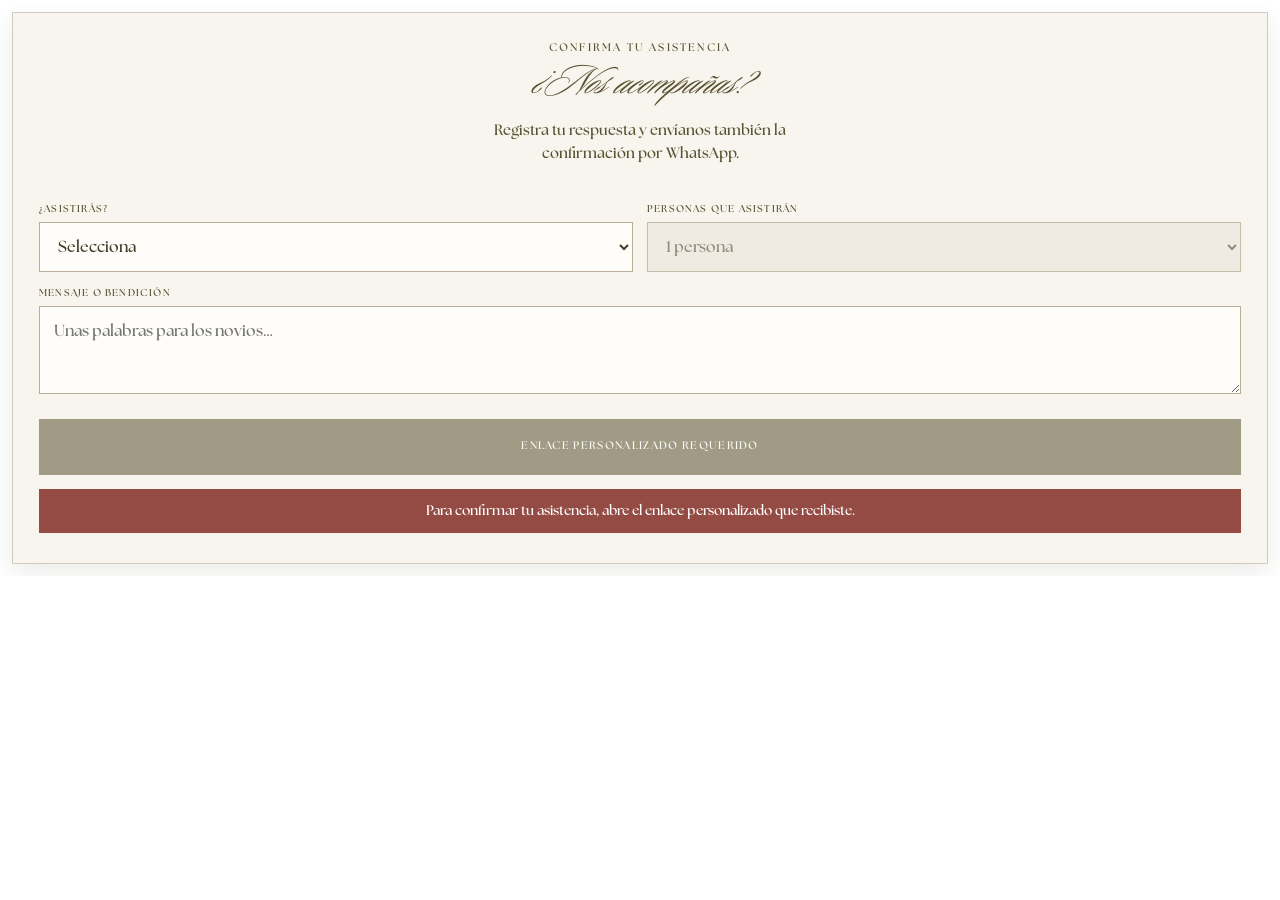
==== _website-element-widget.html @ 40837693 "Remove duplicate guest name from RSVP form" ====
<!doctype html>
<html lang="es">
<head>
  <meta charset="utf-8">
  <meta name="viewport" content="width=device-width,initial-scale=1">
  <title>Confirmación RSVP</title>
  <link rel="stylesheet" href="assets/demo3/css/demo3-enhancements.css?v=20260929">
  <style>
    :root{--ink:#5b5232;--paper:#f4f0e8;--line:#b9ad98;--ok:#667455;--error:#934b43}
    *{box-sizing:border-box}
    html,body{overflow:hidden}
    body{margin:0;padding:12px;color:var(--ink);background:transparent;font-family:"Demo3 Text",Georgia,serif}
    .card{padding:28px 26px 30px;background:rgba(248,245,238,.98);border:1px solid rgba(91,82,50,.25);box-shadow:0 9px 24px rgba(50,43,29,.09)}
    .eyebrow{text-align:center;font-size:11px;font-weight:700;letter-spacing:.2em;text-transform:uppercase}
    .title{margin:8px 0 12px;text-align:center;font:italic 400 43px/1.05 "Demo3 Serif",Georgia,serif}
    .subtitle{margin:0 auto 22px;max-width:38ch;text-align:center;font-size:15px;line-height:1.55}
    .summary{margin:0 0 18px;padding:14px 16px;text-align:center;background:#eae5da;border:1px solid rgba(91,82,50,.14);font-size:14px;line-height:1.5}
    .summary strong{display:block;font-size:18px}
    .field{margin-top:15px}
    .row{display:grid;grid-template-columns:1fr 1fr;gap:14px}
    label{display:block;margin-bottom:7px;font-size:10px;font-weight:700;letter-spacing:.12em;text-transform:uppercase}
    input,select,textarea{width:100%;min-height:50px;padding:14px;color:#433c28;background:#fffdf9;border:1px solid var(--line);border-radius:0;font:16px/1.35 "Demo3 Text",Georgia,serif}
    input[readonly]{color:#5b5232;background:#eee9df}
    input:disabled,select:disabled{color:#766f5c;background:#eee9df;opacity:.78;cursor:not-allowed}
    textarea{min-height:88px;resize:vertical}
    .attendees{display:grid;grid-template-columns:1fr 1fr;gap:12px}
    .attendees .field{margin-top:12px}
    .submit{width:100%;min-height:56px;margin-top:20px;padding:15px 18px;color:#fff;background:var(--ink);border:1px solid var(--ink);font:700 11px/1.3 "Demo3 Text",Arial,sans-serif;letter-spacing:.12em;text-transform:uppercase;cursor:pointer}
    .submit:disabled{opacity:.55;cursor:wait}
    .alert{display:none;margin-top:14px;padding:12px;text-align:center;font-size:14px;line-height:1.45}
    .alert.success{display:block;color:#fff;background:var(--ok)}
    .alert.error{display:block;color:#fff;background:var(--error)}
    .saved{margin-top:11px;text-align:center;font-size:13px;font-style:italic}
    .hidden{display:none!important}
    @media(max-width:430px){body{padding:8px}.card{padding:23px 18px 26px}.row,.attendees{grid-template-columns:1fr}.title{font-size:38px}}
  </style>
</head>
<body>
  <main class="card">
    <div class="eyebrow">Confirma tu asistencia</div>
    <h1 class="title">¿Nos acompañas?</h1>
    <p class="subtitle">Registra tu respuesta y envíanos también la confirmación por WhatsApp.</p>
    <div class="summary hidden" id="inviteSummary"><span>Invitación para</span><strong id="summaryName"></strong><span id="summarySeats"></span></div>
    <form id="rsvpForm" novalidate>
      <div class="row">
        <div class="field"><label for="attendance">¿Asistirás?</label><select id="attendance" required><option value="" selected disabled>Selecciona</option><option value="si">Sí, asistiré</option><option value="no">No podré asistir</option></select></div>
        <div class="field" id="peopleWrap"><label for="people">Personas que asistirán</label><select id="people" disabled><option value="1">1 persona</option></select></div>
      </div>
      <div class="attendees" id="attendeeFields"></div>
      <div class="field"><label for="message">Mensaje o bendición</label><textarea id="message" maxlength="500" placeholder="Unas palabras para los novios…"></textarea></div>
      <button class="submit" id="submitButton" type="submit">Guardar y confirmar por WhatsApp</button>
      <div class="alert" id="alertBox" role="status"></div><div class="saved hidden" id="savedNote">Puedes actualizar tu respuesta hasta la fecha límite.</div>
    </form>
  </main>
  <script>
    const form=document.getElementById('rsvpForm'),attendance=document.getElementById('attendance'),people=document.getElementById('people'),fields=document.getElementById('attendeeFields'),messageInput=document.getElementById('message'),submitButton=document.getElementById('submitButton'),alertBox=document.getElementById('alertBox'),card=document.querySelector('.card');let invitation=null,resizeFrame=0;
    function reportHeight(){cancelAnimationFrame(resizeFrame);resizeFrame=requestAnimationFrame(()=>{const height=Math.ceil(card.getBoundingClientRect().height+24);window.parent.postMessage({type:'demo3:rsvp-height',height},location.origin)})}
    function alertMessage(text,error=false){alertBox.textContent=text;alertBox.className='alert '+(error?'error':'success')}
    function parentToken(){const ownToken=new URLSearchParams(location.search).get('invite');if(ownToken)return ownToken;try{return new URLSearchParams(window.parent.location.search).get('invite')||window.parent.demo2InviteToken||''}catch(_){return ''}}
    function setPeopleOptions(max,selected){people.innerHTML='';for(let count=1;count<=max;count++){const option=document.createElement('option');option.value=String(count);option.textContent=count+(count===1?' persona':' personas');people.appendChild(option)}people.value=String(Math.min(Math.max(Number(selected)||1,1),max))}
    function renderAttendees(existing=[]){fields.innerHTML='';const enabled=attendance.value==='si',count=Number(people.value)||1;fields.classList.toggle('hidden',!enabled||count<2);for(let index=1;index<count;index++){const group=document.createElement('div');group.className='field';const label=document.createElement('label');label.htmlFor='attendee-'+index;label.textContent=`Nombre del acompañante ${index}`;const input=document.createElement('input');input.id='attendee-'+index;input.className='attendee-name';input.maxLength=120;input.required=enabled;input.disabled=!enabled;input.placeholder='Nombre y apellido';input.value=existing[index-1]||'';group.append(label,input);fields.appendChild(group)}}
    function applyInvitation(value){invitation=value;if(!value)return;document.getElementById('summaryName').textContent=value.names||value.nombre||'';document.getElementById('summarySeats').textContent=`Hemos reservado ${value.seats} ${Number(value.seats)===1?'cupo':'cupos'} para esta invitación.`;document.getElementById('inviteSummary').classList.remove('hidden');window.parent.postMessage({type:'demo3:invitation-loaded',exp:value.exp},location.origin);setPeopleOptions(Number(value.seats)||1,Number(value.seats)||1);const r=value.rsvp;if(r){attendance.value=r.attendance?'si':'no';setPeopleOptions(Number(value.seats)||1,r.attendeeCount||1);messageInput.value=r.message||'';renderAttendees((r.attendeeNames||[]).slice(1));document.getElementById('savedNote').classList.remove('hidden')}else renderAttendees([]);toggleAttendance();if(value.expired||value.active===false){form.querySelectorAll('input,select,textarea').forEach(control=>control.disabled=true);submitButton.disabled=true;submitButton.textContent=value.expired?'Plazo de confirmación finalizado':'Invitación desactivada';alertMessage(value.expired?'El plazo para confirmar asistencia finalizó. Puedes seguir consultando los detalles de la invitación.':'Esta invitación fue desactivada.',true)}else{submitButton.disabled=false;submitButton.textContent='Guardar y confirmar por WhatsApp'}}
    function toggleAttendance(){const yes=attendance.value==='si';people.disabled=!yes;renderAttendees(Array.from(document.querySelectorAll('.attendee-name')).map(input=>input.value))}
    async function waitForInvitation(){submitButton.disabled=true;submitButton.textContent='Cargando invitación…';const token=parentToken();if(!token){alertMessage('Para confirmar tu asistencia, abre el enlace personalizado que recibiste.',true);submitButton.textContent='Enlace personalizado requerido';return}try{const response=await fetch('/api/invitation?token='+encodeURIComponent(token),{headers:{Accept:'application/json'},cache:'no-store'});const data=await response.json();if(!response.ok)throw new Error(data.error||'No pudimos abrir esta invitación.');applyInvitation(data.invitation)}catch(error){alertMessage(error.message,true);submitButton.disabled=true;submitButton.textContent='No se pudo cargar la invitación'}}
    attendance.addEventListener('change',toggleAttendance);people.addEventListener('change',()=>renderAttendees(Array.from(document.querySelectorAll('.attendee-name')).map(input=>input.value)));
    form.addEventListener('submit',async event=>{event.preventDefault();const attending=attendance.value==='si',invitedName=(invitation&&(invitation.names||invitation.nombre)||'').trim(),companions=Array.from(document.querySelectorAll('.attendee-name')).map(input=>input.value.trim()),names=attending?[invitedName,...companions]:[];if(!invitedName)return alertMessage('No pudimos cargar el nombre de esta invitación.',true);if(!attendance.value)return alertMessage('Selecciona si asistirás.',true);if(attending&&names.some(name=>!name))return alertMessage('Completa el nombre de todas las personas que asistirán.',true);const token=parentToken();submitButton.disabled=true;submitButton.textContent='Guardando confirmación…';try{if(!token){throw new Error('Este es un enlace anterior. Solicita el nuevo enlace personalizado para registrar la confirmación en el panel.')}const response=await fetch('/api/invitation',{method:'POST',headers:{'Content-Type':'application/json'},body:JSON.stringify({token,attendance:attending,attendeeCount:attending?Number(people.value):0,attendeeNames:names,message:messageInput.value.trim()})});const data=await response.json().catch(()=>({}));if(!response.ok)throw new Error(data.error||'No pudimos guardar la confirmación.');alertMessage(data.whatsappUrl?'Confirmación guardada. Abriendo WhatsApp…':'Confirmación guardada. Falta configurar el número de WhatsApp.',!data.whatsappUrl);document.getElementById('savedNote').classList.remove('hidden');if(data.whatsappUrl)setTimeout(()=>{if(window.top&&window.top!==window.self)window.top.location.href=data.whatsappUrl;else window.location.href=data.whatsappUrl},650)}catch(error){alertMessage(error.message,true)}finally{submitButton.disabled=false;submitButton.textContent='Guardar y confirmar por WhatsApp'}});
    if(card&&window.ResizeObserver)new ResizeObserver(reportHeight).observe(card);
    window.addEventListener('load',reportHeight);reportHeight();waitForInvitation();
  </script>
</body>
</html>
---- assets/demo3/css/demo3-enhancements.css ----
@font-face {
  font-family: "Demo3 Serif";
  src: url("../fonts/003e82bf2f68067801da6a72d24cdf78.woff") format("woff");
  font-weight: 400;
  font-style: normal;
  font-display: swap;
}

@font-face {
  font-family: "Demo3 Text";
  src: url("../fonts/238919b47920553d7b287ec007d67e76.woff") format("woff");
  font-weight: 400;
  font-style: normal;
  font-display: swap;
}

@font-face {
  font-family: "Demo2 Calendar Script";
  src: url("../fonts/003e82bf2f68067801da6a72d24cdf78.woff") format("woff");
  font-weight: 400;
  font-style: normal;
  font-display: swap;
}

@font-face {
  font-family: "Demo2 Calendar Numbers";
  src: url("../fonts/8f112401d11bdde7dcb6ccc50d0cf469.woff") format("woff");
  font-weight: 600;
  font-style: normal;
  font-display: swap;
}

@font-face {
  font-family: "Demo2 Calendar Text";
  src: url("../fonts/cfcbcaabc41291782c1541b9c6e97ce8.woff") format("woff");
  font-weight: 700;
  font-style: italic;
  font-display: swap;
}

:root {
  --demo3-ink: #5b5232;
  --demo3-muted: #8b8165;
  --demo3-paper: #eeece7;
  --demo3-paper-light: #faf8f3;
  --demo3-line: rgba(91, 82, 50, .28);
}

video[src*="db6f45dbfccbbd67b16302ade6f7f7b8.mp4"] { visibility: hidden !important; }
.demo3-photobooth-video-host { position: relative !important; }
.demo3-photobooth-strip-mask {
  position: absolute;
  top: 8%;
  right: 0;
  bottom: 0;
  left: 0;
  overflow: hidden;
  pointer-events: none;
}
.demo3-photobooth-strip {
  position: absolute;
  top: 9%;
  left: 15%;
  box-sizing: border-box;
  width: 70%;
  margin: 0;
  padding: 7px 7px 29px;
  background: #f9f7f2;
  box-shadow: 0 8px 16px rgba(45, 36, 24, .22);
  transform: translateY(-105%) rotate(-4deg);
  animation: demo3-photobooth-reveal 4.2s cubic-bezier(.22, 1, .36, 1) .3s both;
}
.demo3-photobooth-frame {
  width: 100%;
  aspect-ratio: 1.08;
  margin: 0 0 5px;
  overflow: hidden;
}
.demo3-photobooth-frame img {
  display: block;
  width: 100%;
  height: 100%;
  object-fit: cover;
  filter: grayscale(1) contrast(1.08);
}
.demo3-photobooth-frame:first-child img { object-position: center 58%; transform: scale(2.05); filter: grayscale(1) brightness(1.12) contrast(1.08); }
.demo3-photobooth-frame:nth-child(2) img { object-position: center 48%; transform: scale(1.65); filter: grayscale(1) brightness(1.55) contrast(.95); }
.demo3-photobooth-frame:nth-child(3) img { object-position: center 42%; }
.demo3-photobooth-strip figcaption {
  padding-top: 2px;
  color: #766b59;
  text-align: center;
  font: italic 600 23px/1 Georgia, serif;
  letter-spacing: -.065em;
  transform: scaleX(.75);
  white-space: nowrap;
}
@keyframes demo3-photobooth-reveal {
  to { transform: translateY(0) rotate(-4deg); }
}

#LB0s12mPKlql8H1Y { display: none !important; }
#LBqD0RMdny2k1tZZ,
#LB7dzwQSvmT4KhN9 { display: none !important; }
.demo3-save-date-rebalanced #LBl7cTHFRqDqVNHX {
  visibility: hidden !important;
  pointer-events: none !important;
}
.demo3-save-date-rebalanced #LBqp7QvHpHDNSdcb,
.demo3-save-date-rebalanced #LB7CNQHXl1FJF0PT {
  display: none !important;
}

/* El control vive dentro del propio vinilo. Elevamos el conjunto completo
   sobre el control de vídeo que Canva dibuja como una capa separada. */
#LBfmmjqdw01g8QSC {
  z-index: 2147482999 !important;
}

#LB7CNQHXl1FJF0PT,
#LBqp7QvHpHDNSdcb,
#LBqj2Vncc9rQH5Vk,
#LBkNsdKGhKKhhHky,
#LByfjKYfy7hLvG1T,
#LBdV4l0jXPBtJ72l,
#LBWT0hS4Qbd3fGXJ {
  opacity: 0 !important;
  pointer-events: none !important;
}

.demo3-calendar-transplant {
  position: absolute;
  inset: 0;
  z-index: 2;
  display: grid;
  place-items: center;
  overflow: visible;
  color: var(--demo3-ink);
  text-align: center;
  pointer-events: none;
}

.demo3-calendar-card {
  position: relative;
  width: auto;
  max-width: 100%;
  height: 100%;
  aspect-ratio: 372.761 / 527.417;
  overflow: hidden;
  background:
    linear-gradient(rgba(255, 255, 255, .16), rgba(255, 255, 255, 0)),
    #f2eee7;
  border: 1px solid rgba(91, 82, 50, .14);
  box-shadow: 0 9px 22px rgba(67, 60, 40, .14);
}

.demo3-calendar-paper {
  display: none;
}

.demo3-calendar-title {
  position: absolute;
  z-index: 2;
  top: 16.5%;
  left: 7%;
  width: 86%;
  font-family: "Demo2 Calendar Script", "Demo3 Serif", cursive;
  font-size: clamp(22px, 7.4vw, 36px);
  line-height: 1;
  white-space: nowrap;
}

.demo3-calendar-dates {
  position: absolute;
  z-index: 2;
  top: 31%;
  left: 14%;
  width: 72%;
}

.demo3-calendar-week,
.demo3-calendar-grid {
  display: grid;
  grid-template-columns: repeat(7, 1fr);
  align-items: center;
  font-family: "Demo2 Calendar Numbers", "Demo3 Text", sans-serif;
}

.demo3-calendar-week {
  margin-bottom: 4px;
  color: var(--demo3-muted);
  font-size: clamp(5px, 1.55vw, 9px);
  letter-spacing: .02em;
}

.demo3-calendar-grid {
  row-gap: 5px;
  color: var(--demo3-muted);
  font-size: clamp(8px, 2.1vw, 13px);
}

.demo3-calendar-grid span {
  display: grid;
  place-items: center;
  min-height: 1.65em;
}

.demo3-calendar-grid > span::before {
  content: attr(data-day);
}

.demo3-calendar-grid .wedding-day {
  width: 2.25em;
  height: 2.25em;
  margin: auto;
  color: #67212d;
  border: 2px solid currentColor;
  border-radius: 50%;
  font-weight: 700;
}

.demo3-calendar-foot {
  position: absolute;
  z-index: 2;
  top: 58.5%;
  left: 14%;
  width: 72%;
  font-family: "Demo2 Calendar Text", "Demo3 Text", serif;
  font-size: clamp(7px, 1.9vw, 11px);
  line-height: 1.25;
  letter-spacing: .035em;
  text-transform: uppercase;
}

.demo3-vinyl-toggle {
  position: absolute;
  z-index: 2147483000 !important;
  top: 50%;
  left: 50%;
  display: grid;
  width: 42%;
  height: 42%;
  padding: 0;
  place-items: center;
  transform: translate(-50%, -50%);
  color: #f5f1e7;
  background: rgba(88, 80, 61, .84);
  border: 3px solid rgba(245, 241, 231, .9);
  border-radius: 50%;
  box-shadow: 0 3px 10px rgba(45, 38, 24, .22);
  font-size: 0;
  cursor: pointer;
}

.demo3-vinyl-toggle::before {
  content: "";
  display: block;
  width: 0;
  height: 0;
  margin-left: 8%;
  border-top: .28em solid transparent;
  border-bottom: .28em solid transparent;
  border-left: .43em solid currentColor;
  font-size: 34px;
}

.demo3-vinyl-toggle[data-state="playing"]::before {
  width: 27%;
  height: 38%;
  margin-left: 0;
  border: 0;
  background: linear-gradient(to right, currentColor 0 31%, transparent 31% 69%, currentColor 69% 100%);
}

.demo3-vinyl-toggle[data-state="playing"] {
  animation: demo3-vinyl-pulse 2.6s ease-in-out infinite;
}

@keyframes demo3-vinyl-pulse {
  0%, 100% { box-shadow: 0 6px 18px rgba(0, 0, 0, .35); }
  50% { box-shadow: 0 6px 18px rgba(0, 0, 0, .35), 0 0 0 7px rgba(245, 241, 231, .12); }
}

.demo3-vinyl-toggle:focus-visible {
  outline: 3px solid rgba(245, 241, 231, .95);
  outline-offset: 4px;
}

/* Canva encoge horizontalmente los textos traducidos y desplaza sus centros.
   Restauramos las cajas originales y adaptamos solo la tipografía española. */
#LB1hP4s28pzr0ryw,
#LBSCrtGm95WhTgck,
#LBbm8rN8PsJ0mlzT {
  scale: 1 1 !important;
}

#LB3ZbHR6Rs28Q8qW p {
  text-align: center !important;
}

#LBc0yrsJdc0DfDnt > .aF9o6Q {
  width: 320.85px !important;
  margin-left: -36px;
}

#LBc0yrsJdc0DfDnt p {
  --H97cbQ: 39px !important;
  font-size: 39px !important;
  line-height: 42px !important;
  text-align: center !important;
}

#LBc0yrsJdc0DfDnt a {
  display: block;
  white-space: nowrap !important;
}

#LBPcZG8RKbLP5b2s p {
  --H97cbQ: 54px !important;
  font-size: 54px !important;
  line-height: 60px !important;
  text-align: center !important;
}

#LBbm8rN8PsJ0mlzT p {
  --H97cbQ: 68px !important;
  font-size: 68px !important;
  line-height: 82px !important;
  text-align: center !important;
}

.demo3-welcome,
.demo3-expired {
  position: fixed;
  inset: 0;
  z-index: 2147483646;
  display: grid;
  place-items: center;
  padding: 22px;
  background: rgba(229, 229, 220, .94);
  backdrop-filter: blur(8px);
}

.demo3-welcome-card,
.demo3-expired-card {
  width: min(100%, 410px);
  padding: 28px 24px 26px;
  color: var(--demo3-ink);
  background: var(--demo3-paper-light);
  border: 1px solid rgba(91, 82, 50, .25);
  box-shadow: 0 18px 55px rgba(45, 38, 24, .22);
  text-align: center;
}

.demo3-welcome-logo,
.demo3-social-logo,
.demo3-expired-logo {
  display: block;
  width: 92px;
  height: 92px;
  margin: 0 auto 14px;
  border-radius: 50%;
  object-fit: cover;
  opacity: .88;
}

.demo3-kicker {
  margin: 0 0 10px;
  font: 400 10px/1.4 "Demo3 Text", Arial, sans-serif;
  letter-spacing: .24em;
  text-transform: uppercase;
}

.demo3-welcome h1,
.demo3-expired h1 {
  margin: 0 0 9px;
  font: italic 400 clamp(37px, 11vw, 54px)/.98 "Demo3 Serif", Georgia, serif;
}

.demo3-welcome p,
.demo3-expired p {
  margin: 7px auto;
  max-width: 30ch;
  font: 400 15px/1.5 "Demo3 Text", Georgia, serif;
}

.demo3-enter {
  margin-top: 18px;
  padding: 12px 22px;
  color: #f8f5ee;
  background: var(--demo3-ink);
  border: 0;
  cursor: pointer;
  font: 400 11px/1 "Demo3 Text", Arial, sans-serif;
  letter-spacing: .18em;
  text-transform: uppercase;
}

.demo3-music { display: none !important; }

.demo3-inpage-closing {
  position: absolute;
  left: 0;
  z-index: 20;
  width: 100%;
  color: var(--demo3-ink);
  background: var(--demo3-paper);
  overflow: hidden;
}

.demo3-social,
.demo3-countdown {
  min-height: clamp(260px, 44vw, 560px);
  display: grid;
  place-items: center;
  padding: clamp(28px, 5vw, 64px) clamp(20px, 6vw, 76px);
  text-align: center;
  background: var(--demo3-paper);
}

.demo3-countdown { min-height: clamp(540px, 78vw, 940px); }
.demo3-closing-inner { width: min(84%, 560px); }
.demo3-social-logo {
  width: clamp(64px, 9vw, 112px);
  height: clamp(64px, 9vw, 112px);
  margin-bottom: clamp(12px, 2vw, 22px);
}
.demo3-inpage-closing h2 {
  margin: 0 0 16px;
  font: italic 400 clamp(30px, 6vw, 60px)/1 "Demo3 Serif", Georgia, serif;
}
.demo3-closing-copy {
  max-width: 35ch;
  margin: 0 auto clamp(18px, 3vw, 28px);
  font: 400 clamp(13px, 1.6vw, 17px)/1.55 "Demo3 Text", Georgia, serif;
}
.demo3-tags { display: grid; gap: 12px; }
.demo3-tags span {
  display: block;
  padding: clamp(9px, 1.3vw, 13px) 12px;
  border: 1px solid rgba(91, 82, 50, .48);
  background: rgba(255,255,255,.28);
  font: 400 clamp(16px, 2.2vw, 24px)/1.2 "Demo3 Text", Arial, sans-serif;
  letter-spacing: .035em;
}
.demo3-album-pending {
  display: grid;
  gap: 4px;
  margin-top: 15px;
  padding: 12px 14px;
  color: var(--demo3-ink);
  background: rgba(255,255,255,.22);
  border: 1px dashed rgba(91, 82, 50, .38);
  font: 400 11px/1.4 "Demo3 Text", Arial, sans-serif;
}
.demo3-memory-links {
  display: grid;
  grid-template-columns: repeat(2, minmax(0, 1fr));
  gap: 10px;
  margin-top: 15px;
}
.demo3-memory-links .demo3-album-pending {
  margin-top: 0;
}
.demo3-guest-memories {
  background: rgba(215, 201, 179, .22);
}
.demo3-album-pending strong {
  font-size: 10px;
  letter-spacing: .14em;
  text-transform: uppercase;
}
.demo3-album-button {
  display: inline-flex;
  min-height: 42px;
  margin-top: 7px;
  padding: 9px 18px;
  align-items: center;
  justify-content: center;
  border: 1px solid var(--demo3-ink);
  color: var(--demo3-paper, #eeece7);
  background: var(--demo3-ink);
  text-decoration: none;
  text-transform: uppercase;
  letter-spacing: .14em;
  font: 600 9px/1.2 "Demo3 Text", Arial, sans-serif;
  transition: color .25s ease, background .25s ease;
}
.demo3-album-button:hover,
.demo3-album-button:focus-visible {
  color: var(--demo3-ink);
  background: rgba(255,255,255,.45);
}
@media (max-width: 540px) {
  .demo3-memory-links { grid-template-columns: 1fr; }
}
.demo3-countdown-grid {
  display: grid;
  grid-template-columns: repeat(3, 1fr);
  gap: clamp(14px, 3vw, 38px);
  margin: clamp(18px, 3vw, 30px) 0 clamp(16px, 2.5vw, 24px);
}
.demo3-countdown-item {
  position: relative;
  padding: 15px 4px 12px;
}
.demo3-countdown-item:not(:last-child)::after {
  content: ":";
  position: absolute;
  top: .05em;
  right: calc(clamp(14px, 3vw, 38px) / -2 - .13em);
  color: var(--demo3-ink);
  font: 400 clamp(31px, 6vw, 66px)/1 "Demo3 Text", Georgia, serif;
}
.demo3-countdown-value {
  display: block;
  font: 400 clamp(34px, 7vw, 74px)/1 "Demo3 Text", Georgia, serif;
  font-variant-numeric: tabular-nums;
}
.demo3-countdown-label {
  display: block;
  margin-top: 7px;
  font: 400 8px/1 "Demo3 Text", Arial, sans-serif;
  letter-spacing: .13em;
  text-transform: uppercase;
}
.demo3-countdown-polaroid {
  width: min(78%, 440px);
  margin: clamp(22px, 4vw, 42px) auto clamp(24px, 4vw, 44px);
  padding: clamp(10px, 1.2vw, 15px) clamp(10px, 1.2vw, 15px) clamp(38px, 4.5vw, 56px);
  background: #f7f4ed;
  box-shadow: 0 14px 32px rgba(67, 60, 40, .17);
  transform: rotate(-2.4deg);
}
.demo3-countdown-polaroid img {
  display: block;
  width: 100%;
  aspect-ratio: 4 / 5;
  object-fit: cover;
  object-position: center;
}
.demo3-countdown-polaroid figcaption {
  margin: clamp(14px, 2vw, 22px) -8px clamp(-30px, -2vw, -20px);
  color: var(--demo3-ink);
  font: 400 clamp(25px, 4.2vw, 46px)/1 "Demo3 Serif", Georgia, serif;
}
.demo3-date-line {
  font: 400 clamp(8px, 1.1vw, 11px)/1.7 "Demo3 Text", Arial, sans-serif;
  letter-spacing: .17em;
  text-transform: uppercase;
}

.demo3-farewell {
  min-height: clamp(250px, 32vw, 400px);
  display: grid;
  place-items: center;
  align-content: center;
  gap: clamp(10px, 1.5vw, 18px);
  padding: clamp(30px, 5vw, 62px) 24px;
  text-align: center;
  background: var(--demo3-paper);
}
.demo3-angels {
  display: block;
  width: clamp(135px, 17vw, 200px);
  height: auto;
  opacity: .92;
}
.demo3-farewell h2 { margin: 0; }
.demo3-back {
  display: inline-block;
  margin-top: 6px;
  padding: 10px 28px;
  color: var(--demo3-ink);
  border: 1px solid var(--demo3-ink);
  border-radius: 999px;
  font: 400 11px/1 "Demo3 Text", Arial, sans-serif;
  letter-spacing: .16em;
  text-decoration: none;
  text-transform: uppercase;
}

@keyframes demo3-pulse { 50% { transform: scale(1.08); } }
@keyframes demo3-photo-reveal {
  from { opacity: .25; transform: scale(1.045); }
  to { opacity: 1; transform: scale(1); }
}
@keyframes demo3-photo-breathe {
  from { transform: scale(1); }
  to { transform: scale(1.025); }
}
@keyframes demo3-photo-reveal-details {
  from { opacity: .25; transform: translateY(-34%) scale(1.035); }
  to { opacity: 1; transform: translateY(-34%) scale(1); }
}

.demo3-real-photo { overflow: hidden !important; }
.demo3-real-photo .demo3-real-photo-image {
  width: 100% !important;
  height: 100% !important;
  object-fit: cover !important;
  animation: demo3-photo-reveal 1.15s ease-out both,
             demo3-photo-breathe 12s 1.15s ease-in-out infinite alternate;
  transform-origin: center center;
}
.demo3-real-photo--historia .demo3-real-photo-image { object-position: 50% 56% !important; }
.demo3-real-photo--detalles .demo3-real-photo-image {
  object-position: 50% 78% !important;
  filter: brightness(.72) saturate(.82) sepia(.08);
  animation: demo3-photo-reveal-details 1.15s ease-out both !important;
}
.demo3-real-photo--confirmacion .demo3-real-photo-image {
  object-position: 50% 40% !important;
  filter: brightness(.7) saturate(.82) sepia(.06);
}

/* Rosa empolvado elegido para armonizar con el marfil y el dorado del diseño. */
.demo3-celebration-panel {
  background-color: #b79592 !important;
}

.demo3-remove-arrival-references {
  display: none !important;
}

.demo3-map-action a {
  display: inline-block;
  min-width: 180px;
  padding: 11px 18px;
  color: #5b5232 !important;
  background: #f7f1e1;
  border: 1px solid rgba(91, 82, 50, .34);
  border-radius: 999px;
  font: 700 10px/1 "Demo3 Text", Arial, sans-serif !important;
  letter-spacing: .13em;
  text-align: center;
  text-decoration: none !important;
  text-transform: uppercase;
}

.demo3-gift-note {
  width: 84% !important;
  max-width: 30ch !important;
  margin-inline: auto !important;
  --H97cbQ: 18px !important;
  font-size: 18px !important;
  line-height: 1.45 !important;
  overflow-wrap: anywhere !important;
  text-align: center !important;
  white-space: normal !important;
}

.demo3-rsvp-hero {
  position: relative !important;
}

/* Reserva el espacio completo antes de que Canva termine su maquetación.
   El JS puede ampliarlo después si aparecen más acompañantes o avisos. */
#LBVsDyKMr36tlJl5 {
  min-height: 900px !important;
  height: 900px !important;
  overflow: visible !important;
}

#LBVsDyKMr36tlJl5 > div,
#LBVsDyKMr36tlJl5 iframe {
  min-height: 100% !important;
  height: 100% !important;
}

#LBVsDyKMr36tlJl5 iframe {
  overflow: hidden !important;
}

.demo3-rsvp-bottom-monogram {
  position: absolute;
  z-index: 50;
  width: clamp(82px, 11vw, 120px);
  transform: translateX(-50%);
  pointer-events: none;
}

@media (max-width: 600px) {
  .demo3-rsvp-heading {
    position: relative !important;
    left: -32px !important;
  }
}

.demo3-rsvp-bottom-monogram img {
  display: block;
  width: 100%;
  height: auto;
  margin: 0 auto;
  object-fit: contain;
  filter: brightness(0) invert(94%) sepia(12%) saturate(275%) hue-rotate(347deg) brightness(105%) contrast(96%);
}

.demo3-rsvp-repeated-venue {
  visibility: hidden !important;
}
@media (prefers-reduced-motion: reduce) {
  *, *::before, *::after { scroll-behavior: auto !important; }
  .demo3-photobooth-strip { animation: none !important; transform: rotate(-4deg) !important; }
  .demo3-real-photo .demo3-real-photo-image { animation: none !important; }
  .demo3-real-photo--detalles .demo3-real-photo-image { transform: translateY(-34%) !important; }
  .demo3-vinyl-toggle[data-state="playing"] { animation: none !important; }
}

@media (max-width: 480px) {
  .demo3-details-place-title {
    width: 100% !important;
    max-width: 100% !important;
    font-size: 22px !important;
    line-height: 30px !important;
    letter-spacing: .1em !important;
    text-align: center !important;
    scale: 1 1 !important;
  }

  #LBc0yrsJdc0DfDnt > .aF9o6Q {
    margin-left: -15px;
  }

  .demo3-social { padding-inline: 20px; }
  .demo3-countdown { padding-inline: 16px; }
  .demo3-countdown-grid { gap: 14px; }
  .demo3-countdown-item { padding: 11px 2px 9px; }
  .demo3-countdown-item:not(:last-child)::after { right: calc(-7px - .13em); }
  .demo3-countdown-polaroid { width: 88%; }
}
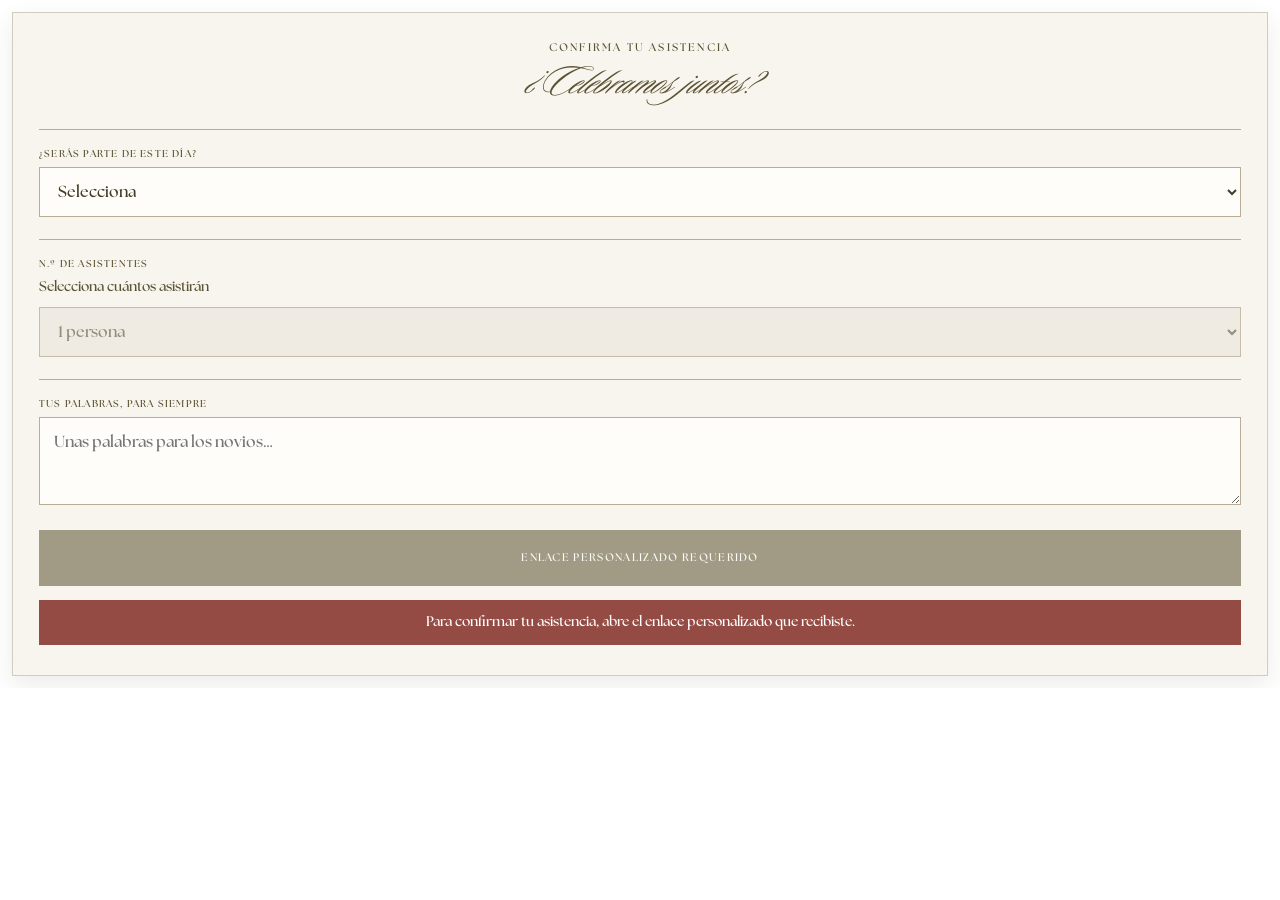
==== commit a68a921c: "Update invitation cover, itinerary and RSVP wording" ====
--- a/_website-element-widget.html
+++ b/_website-element-widget.html
@@ -25,6 +25,9 @@
     textarea{min-height:88px;resize:vertical}
     .attendees{display:grid;grid-template-columns:1fr 1fr;gap:12px}
     .attendees .field{margin-top:12px}
+    .form-section{margin-top:22px;padding-top:18px;border-top:1px solid var(--line)}
+    .hint{margin:0 0 10px;font-size:14px;line-height:1.45}
+    #attendeeSection.hidden{display:none!important}
     .submit{width:100%;min-height:56px;margin-top:20px;padding:15px 18px;color:#fff;background:var(--ink);border:1px solid var(--ink);font:700 11px/1.3 "Demo3 Text",Arial,sans-serif;letter-spacing:.12em;text-transform:uppercase;cursor:pointer}
     .submit:disabled{opacity:.55;cursor:wait}
     .alert{display:none;margin-top:14px;padding:12px;text-align:center;font-size:14px;line-height:1.45}
@@ -38,16 +41,13 @@
 <body>
   <main class="card">
     <div class="eyebrow">Confirma tu asistencia</div>
-    <h1 class="title">¿Nos acompañas?</h1>
-    <p class="subtitle">Registra tu respuesta y envíanos también la confirmación por WhatsApp.</p>
+    <h1 class="title">¿Celebramos juntos?</h1>
     <div class="summary hidden" id="inviteSummary"><span>Invitación para</span><strong id="summaryName"></strong><span id="summarySeats"></span></div>
     <form id="rsvpForm" novalidate>
-      <div class="row">
-        <div class="field"><label for="attendance">¿Asistirás?</label><select id="attendance" required><option value="" selected disabled>Selecciona</option><option value="si">Sí, asistiré</option><option value="no">No podré asistir</option></select></div>
-        <div class="field" id="peopleWrap"><label for="people">Personas que asistirán</label><select id="people" disabled><option value="1">1 persona</option></select></div>
-      </div>
-      <div class="attendees" id="attendeeFields"></div>
-      <div class="field"><label for="message">Mensaje o bendición</label><textarea id="message" maxlength="500" placeholder="Unas palabras para los novios…"></textarea></div>
+      <div class="field form-section"><label for="attendance">¿Serás parte de este día?</label><select id="attendance" required><option value="" selected disabled>Selecciona</option><option value="si">Síí, ¡felices de ser parte!</option><option value="no">No, celebramos a la distancia</option></select></div>
+      <div class="field form-section" id="peopleWrap"><label for="people">N.º de asistentes</label><p class="hint">Selecciona cuántos asistirán</p><select id="people" disabled><option value="1">1 persona</option></select></div>
+      <div id="attendeeSection" class="field hidden"><label>Nombres de los asistentes</label><p class="hint">Indica el nombre completo de cada persona</p><div class="attendees" id="attendeeFields"></div></div>
+      <div class="field form-section"><label for="message">Tus palabras, para siempre</label><textarea id="message" maxlength="500" placeholder="Unas palabras para los novios…"></textarea></div>
       <button class="submit" id="submitButton" type="submit">Guardar y confirmar por WhatsApp</button>
       <div class="alert" id="alertBox" role="status"></div><div class="saved hidden" id="savedNote">Puedes actualizar tu respuesta hasta la fecha límite.</div>
     </form>
@@ -58,12 +58,30 @@
     function alertMessage(text,error=false){alertBox.textContent=text;alertBox.className='alert '+(error?'error':'success')}
     function parentToken(){const ownToken=new URLSearchParams(location.search).get('invite');if(ownToken)return ownToken;try{return new URLSearchParams(window.parent.location.search).get('invite')||window.parent.demo2InviteToken||''}catch(_){return ''}}
     function setPeopleOptions(max,selected){people.innerHTML='';for(let count=1;count<=max;count++){const option=document.createElement('option');option.value=String(count);option.textContent=count+(count===1?' persona':' personas');people.appendChild(option)}people.value=String(Math.min(Math.max(Number(selected)||1,1),max))}
-    function renderAttendees(existing=[]){fields.innerHTML='';const enabled=attendance.value==='si',count=Number(people.value)||1;fields.classList.toggle('hidden',!enabled||count<2);for(let index=1;index<count;index++){const group=document.createElement('div');group.className='field';const label=document.createElement('label');label.htmlFor='attendee-'+index;label.textContent=`Nombre del acompañante ${index}`;const input=document.createElement('input');input.id='attendee-'+index;input.className='attendee-name';input.maxLength=120;input.required=enabled;input.disabled=!enabled;input.placeholder='Nombre y apellido';input.value=existing[index-1]||'';group.append(label,input);fields.appendChild(group)}}
-    function applyInvitation(value){invitation=value;if(!value)return;document.getElementById('summaryName').textContent=value.names||value.nombre||'';document.getElementById('summarySeats').textContent=`Hemos reservado ${value.seats} ${Number(value.seats)===1?'cupo':'cupos'} para esta invitación.`;document.getElementById('inviteSummary').classList.remove('hidden');window.parent.postMessage({type:'demo3:invitation-loaded',exp:value.exp},location.origin);setPeopleOptions(Number(value.seats)||1,Number(value.seats)||1);const r=value.rsvp;if(r){attendance.value=r.attendance?'si':'no';setPeopleOptions(Number(value.seats)||1,r.attendeeCount||1);messageInput.value=r.message||'';renderAttendees((r.attendeeNames||[]).slice(1));document.getElementById('savedNote').classList.remove('hidden')}else renderAttendees([]);toggleAttendance();if(value.expired||value.active===false){form.querySelectorAll('input,select,textarea').forEach(control=>control.disabled=true);submitButton.disabled=true;submitButton.textContent=value.expired?'Plazo de confirmación finalizado':'Invitación desactivada';alertMessage(value.expired?'El plazo para confirmar asistencia finalizó. Puedes seguir consultando los detalles de la invitación.':'Esta invitación fue desactivada.',true)}else{submitButton.disabled=false;submitButton.textContent='Guardar y confirmar por WhatsApp'}}
+    function isFamilyInvitation(){return /^familia\b/i.test((invitation&&(invitation.names||invitation.nombre)||'').trim())}
+    function renderAttendees(existing=[]){
+      fields.innerHTML='';
+      const enabled=attendance.value==='si',count=Number(people.value)||1,family=isFamilyInvitation(),first=0;
+      fields.classList.toggle('hidden',!enabled||count<=first);
+      document.getElementById('attendeeSection').classList.toggle('hidden',!enabled||count<=first);
+      for(let index=first;index<count;index++){
+        const group=document.createElement('div');group.className='field';
+        const label=document.createElement('label');label.htmlFor='attendee-'+index;
+        label.textContent=`Nombre del asistente ${index+1}`;
+        const input=document.createElement('input');input.id='attendee-'+index;input.className='attendee-name';input.maxLength=120;input.required=enabled;input.disabled=!enabled;input.placeholder='Nombre y apellido';input.value=existing[index-first]||'';
+        group.append(label,input);fields.appendChild(group);
+      }
+    }
+    function savedAttendeeFields(names){
+      if(!isFamilyInvitation())return names;
+      const title=(invitation.names||invitation.nombre||'').trim();
+      return names.length&&names[0].trim().toLowerCase()===title.toLowerCase()?names.slice(1):names;
+    }
+    function applyInvitation(value){invitation=value;if(!value)return;document.getElementById('summaryName').textContent=value.names||value.nombre||'';document.getElementById('summarySeats').textContent=`Hemos reservado ${value.seats} ${Number(value.seats)===1?'lugar':'lugares'} especialmente para ${Number(value.seats)===1?'ti':'ustedes'}.`;document.getElementById('inviteSummary').classList.remove('hidden');window.parent.postMessage({type:'demo3:invitation-loaded',exp:value.exp},location.origin);setPeopleOptions(Number(value.seats)||1,Number(value.seats)||1);const r=value.rsvp;if(r){attendance.value=r.attendance?'si':'no';setPeopleOptions(Number(value.seats)||1,r.attendeeCount||1);messageInput.value=r.message||'';renderAttendees(savedAttendeeFields(r.attendeeNames||[]));document.getElementById('savedNote').classList.remove('hidden')}else renderAttendees([]);toggleAttendance();if(value.expired||value.active===false){form.querySelectorAll('input,select,textarea').forEach(control=>control.disabled=true);submitButton.disabled=true;submitButton.textContent=value.expired?'Plazo de confirmación finalizado':'Invitación desactivada';alertMessage(value.expired?'El plazo para confirmar asistencia finalizó. Puedes seguir consultando los detalles de la invitación.':'Esta invitación fue desactivada.',true)}else{submitButton.disabled=false;submitButton.textContent='Guardar y confirmar por WhatsApp'}}
     function toggleAttendance(){const yes=attendance.value==='si';people.disabled=!yes;renderAttendees(Array.from(document.querySelectorAll('.attendee-name')).map(input=>input.value))}
     async function waitForInvitation(){submitButton.disabled=true;submitButton.textContent='Cargando invitación…';const token=parentToken();if(!token){alertMessage('Para confirmar tu asistencia, abre el enlace personalizado que recibiste.',true);submitButton.textContent='Enlace personalizado requerido';return}try{const response=await fetch('/api/invitation?token='+encodeURIComponent(token),{headers:{Accept:'application/json'},cache:'no-store'});const data=await response.json();if(!response.ok)throw new Error(data.error||'No pudimos abrir esta invitación.');applyInvitation(data.invitation)}catch(error){alertMessage(error.message,true);submitButton.disabled=true;submitButton.textContent='No se pudo cargar la invitación'}}
     attendance.addEventListener('change',toggleAttendance);people.addEventListener('change',()=>renderAttendees(Array.from(document.querySelectorAll('.attendee-name')).map(input=>input.value)));
-    form.addEventListener('submit',async event=>{event.preventDefault();const attending=attendance.value==='si',invitedName=(invitation&&(invitation.names||invitation.nombre)||'').trim(),companions=Array.from(document.querySelectorAll('.attendee-name')).map(input=>input.value.trim()),names=attending?[invitedName,...companions]:[];if(!invitedName)return alertMessage('No pudimos cargar el nombre de esta invitación.',true);if(!attendance.value)return alertMessage('Selecciona si asistirás.',true);if(attending&&names.some(name=>!name))return alertMessage('Completa el nombre de todas las personas que asistirán.',true);const token=parentToken();submitButton.disabled=true;submitButton.textContent='Guardando confirmación…';try{if(!token){throw new Error('Este es un enlace anterior. Solicita el nuevo enlace personalizado para registrar la confirmación en el panel.')}const response=await fetch('/api/invitation',{method:'POST',headers:{'Content-Type':'application/json'},body:JSON.stringify({token,attendance:attending,attendeeCount:attending?Number(people.value):0,attendeeNames:names,message:messageInput.value.trim()})});const data=await response.json().catch(()=>({}));if(!response.ok)throw new Error(data.error||'No pudimos guardar la confirmación.');alertMessage(data.whatsappUrl?'Confirmación guardada. Abriendo WhatsApp…':'Confirmación guardada. Falta configurar el número de WhatsApp.',!data.whatsappUrl);document.getElementById('savedNote').classList.remove('hidden');if(data.whatsappUrl)setTimeout(()=>{if(window.top&&window.top!==window.self)window.top.location.href=data.whatsappUrl;else window.location.href=data.whatsappUrl},650)}catch(error){alertMessage(error.message,true)}finally{submitButton.disabled=false;submitButton.textContent='Guardar y confirmar por WhatsApp'}});
+    form.addEventListener('submit',async event=>{event.preventDefault();const attending=attendance.value==='si',invitedName=(invitation&&(invitation.names||invitation.nombre)||'').trim(),companions=Array.from(document.querySelectorAll('.attendee-name')).map(input=>input.value.trim()),names=attending?companions:[];if(!invitedName)return alertMessage('No pudimos cargar el nombre de esta invitación.',true);if(!attendance.value)return alertMessage('Selecciona si asistirás.',true);if(attending&&names.some(name=>!name))return alertMessage('Completa el nombre de todas las personas que asistirán.',true);const token=parentToken();submitButton.disabled=true;submitButton.textContent='Guardando confirmación…';try{if(!token){throw new Error('Este es un enlace anterior. Solicita el nuevo enlace personalizado para registrar la confirmación en el panel.')}const response=await fetch('/api/invitation',{method:'POST',headers:{'Content-Type':'application/json'},body:JSON.stringify({token,attendance:attending,attendeeCount:attending?Number(people.value):0,attendeeNames:names,message:messageInput.value.trim()})});const data=await response.json().catch(()=>({}));if(!response.ok)throw new Error(data.error||'No pudimos guardar la confirmación.');alertMessage(data.whatsappUrl?'Confirmación guardada. Abriendo WhatsApp…':'Confirmación guardada. Falta configurar el número de WhatsApp.',!data.whatsappUrl);document.getElementById('savedNote').classList.remove('hidden');if(data.whatsappUrl)setTimeout(()=>{if(window.top&&window.top!==window.self)window.top.location.href=data.whatsappUrl;else window.location.href=data.whatsappUrl},650)}catch(error){alertMessage(error.message,true)}finally{submitButton.disabled=false;submitButton.textContent='Guardar y confirmar por WhatsApp'}});
     if(card&&window.ResizeObserver)new ResizeObserver(reportHeight).observe(card);
     window.addEventListener('load',reportHeight);reportHeight();waitForInvitation();
   </script>
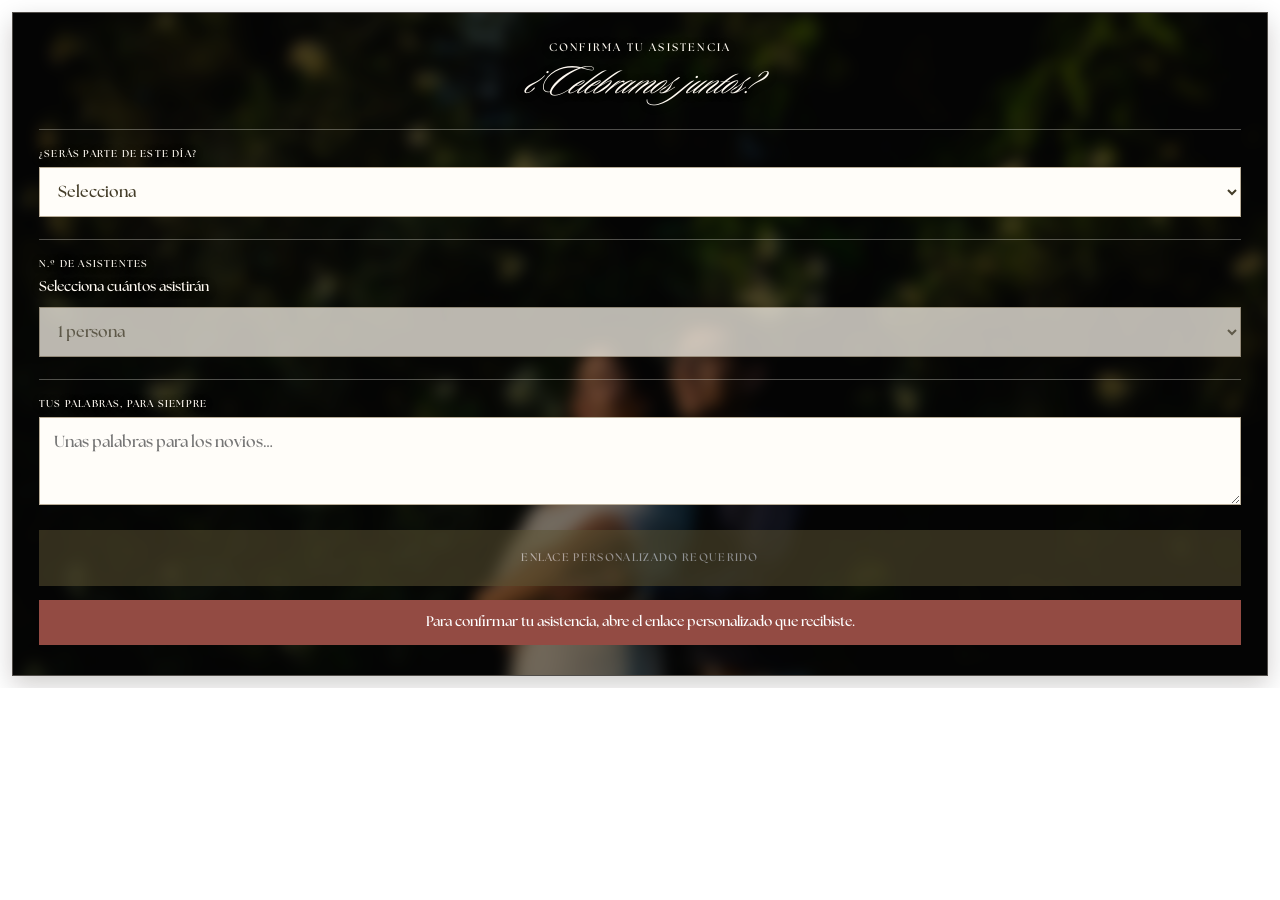
==== commit 52984c36: "Update RSVP background, wedding schedule and pastel floral decorations" ====
--- a/_website-element-widget.html
+++ b/_website-element-widget.html
@@ -10,11 +10,13 @@
     *{box-sizing:border-box}
     html,body{overflow:hidden}
     body{margin:0;padding:12px;color:var(--ink);background:transparent;font-family:"Demo3 Text",Georgia,serif}
-    .card{padding:28px 26px 30px;background:rgba(248,245,238,.98);border:1px solid rgba(91,82,50,.25);box-shadow:0 9px 24px rgba(50,43,29,.09)}
+    .card{position:relative;isolation:isolate;overflow:hidden;padding:28px 26px 30px;color:#fffaf2;background:#171310;border:1px solid rgba(255,250,242,.25);box-shadow:0 9px 24px rgba(18,10,6,.2)}
+    .card::before{content:"";position:absolute;inset:-18px;z-index:-1;pointer-events:none;background:url("assets/demo3/media/gleen-lesly-detalles.jpg") center 38% / cover no-repeat;filter:blur(8px) brightness(.52)}
+    .card .eyebrow,.card .title,.card label,.card .hint,.card .saved{text-shadow:0 1px 8px rgba(18,10,6,.42)}
     .eyebrow{text-align:center;font-size:11px;font-weight:700;letter-spacing:.2em;text-transform:uppercase}
     .title{margin:8px 0 12px;text-align:center;font:italic 400 43px/1.05 "Demo3 Serif",Georgia,serif}
     .subtitle{margin:0 auto 22px;max-width:38ch;text-align:center;font-size:15px;line-height:1.55}
-    .summary{margin:0 0 18px;padding:14px 16px;text-align:center;background:#eae5da;border:1px solid rgba(91,82,50,.14);font-size:14px;line-height:1.5}
+    .summary{margin:0 0 18px;padding:14px 16px;text-align:center;background:rgba(23,19,16,.4);border:1px solid rgba(255,250,242,.25);font-size:14px;line-height:1.5}
     .summary strong{display:block;font-size:18px}
     .field{margin-top:15px}
     .row{display:grid;grid-template-columns:1fr 1fr;gap:14px}
@@ -25,7 +27,7 @@
     textarea{min-height:88px;resize:vertical}
     .attendees{display:grid;grid-template-columns:1fr 1fr;gap:12px}
     .attendees .field{margin-top:12px}
-    .form-section{margin-top:22px;padding-top:18px;border-top:1px solid var(--line)}
+    .form-section{margin-top:22px;padding-top:18px;border-top:1px solid rgba(255,250,242,.3)}
     .hint{margin:0 0 10px;font-size:14px;line-height:1.45}
     #attendeeSection.hidden{display:none!important}
     .submit{width:100%;min-height:56px;margin-top:20px;padding:15px 18px;color:#fff;background:var(--ink);border:1px solid var(--ink);font:700 11px/1.3 "Demo3 Text",Arial,sans-serif;letter-spacing:.12em;text-transform:uppercase;cursor:pointer}
@@ -35,6 +37,7 @@
     .alert.error{display:block;color:#fff;background:var(--error)}
     .saved{margin-top:11px;text-align:center;font-size:13px;font-style:italic}
     .hidden{display:none!important}
+    @media(max-width:640px){.card::before{background-position:48% center}}
     @media(max-width:430px){body{padding:8px}.card{padding:23px 18px 26px}.row,.attendees{grid-template-columns:1fr}.title{font-size:38px}}
   </style>
 </head>
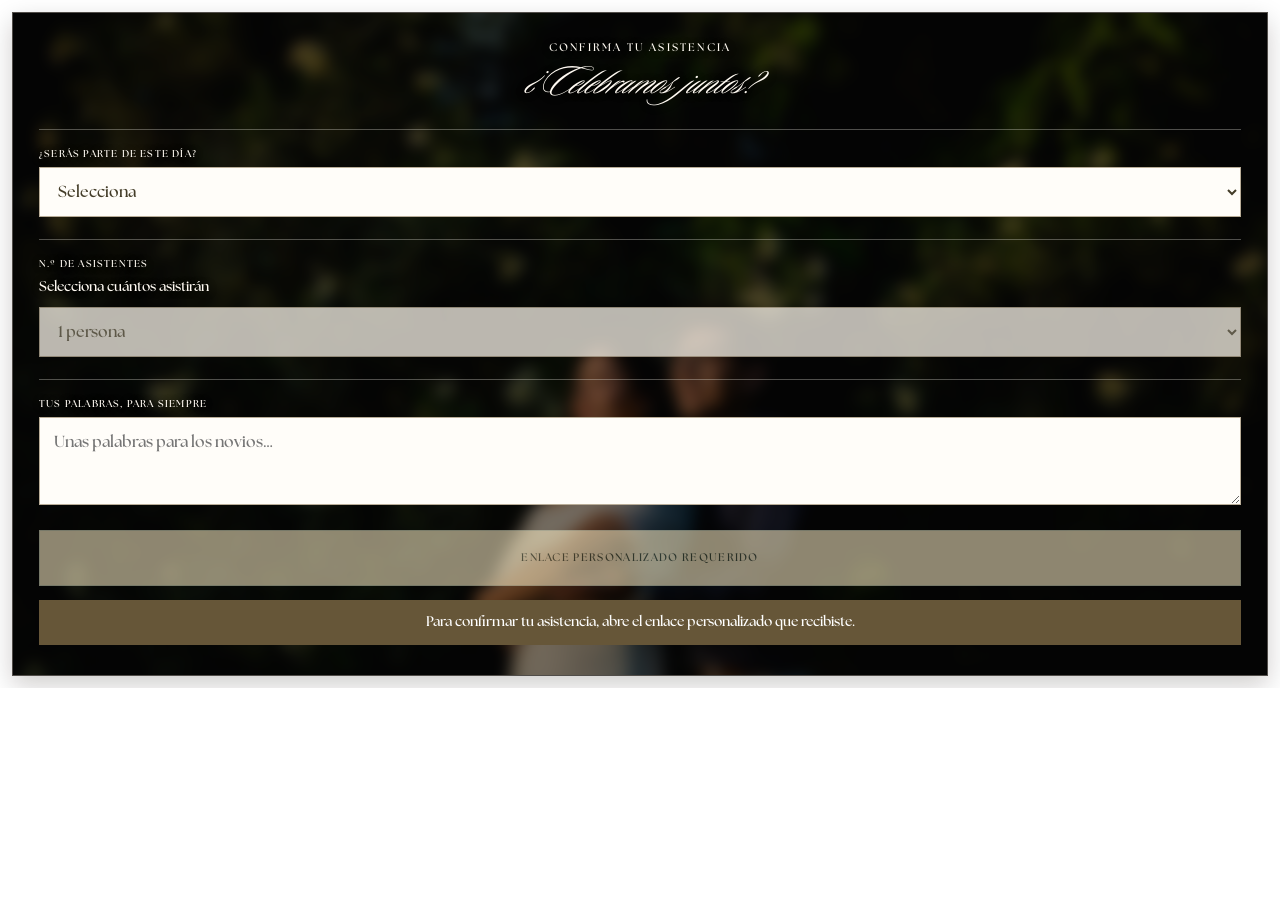
==== commit 3ea6538c: "Harmonize wedding palette with pastel yellow, ivory and sage" ====
--- a/_website-element-widget.html
+++ b/_website-element-widget.html
@@ -6,7 +6,7 @@
   <title>Confirmación RSVP</title>
   <link rel="stylesheet" href="assets/demo3/css/demo3-enhancements.css?v=20260929">
   <style>
-    :root{--ink:#5b5232;--paper:#f4f0e8;--line:#b9ad98;--ok:#667455;--error:#934b43}
+    :root{--ink:#5b5232;--paper:#f4f0e8;--line:#b9ad98;--ok:#667455;--error:#665638}
     *{box-sizing:border-box}
     html,body{overflow:hidden}
     body{margin:0;padding:12px;color:var(--ink);background:transparent;font-family:"Demo3 Text",Georgia,serif}
@@ -30,7 +30,7 @@
     .form-section{margin-top:22px;padding-top:18px;border-top:1px solid rgba(255,250,242,.3)}
     .hint{margin:0 0 10px;font-size:14px;line-height:1.45}
     #attendeeSection.hidden{display:none!important}
-    .submit{width:100%;min-height:56px;margin-top:20px;padding:15px 18px;color:#fff;background:var(--ink);border:1px solid var(--ink);font:700 11px/1.3 "Demo3 Text",Arial,sans-serif;letter-spacing:.12em;text-transform:uppercase;cursor:pointer}
+    .submit{width:100%;min-height:56px;margin-top:20px;padding:15px 18px;color:#46513d;background:#fff1c9;border:1px solid #d6d9bc;font:700 11px/1.3 "Demo3 Text",Arial,sans-serif;letter-spacing:.12em;text-transform:uppercase;cursor:pointer}
     .submit:disabled{opacity:.55;cursor:wait}
     .alert{display:none;margin-top:14px;padding:12px;text-align:center;font-size:14px;line-height:1.45}
     .alert.success{display:block;color:#fff;background:var(--ok)}
